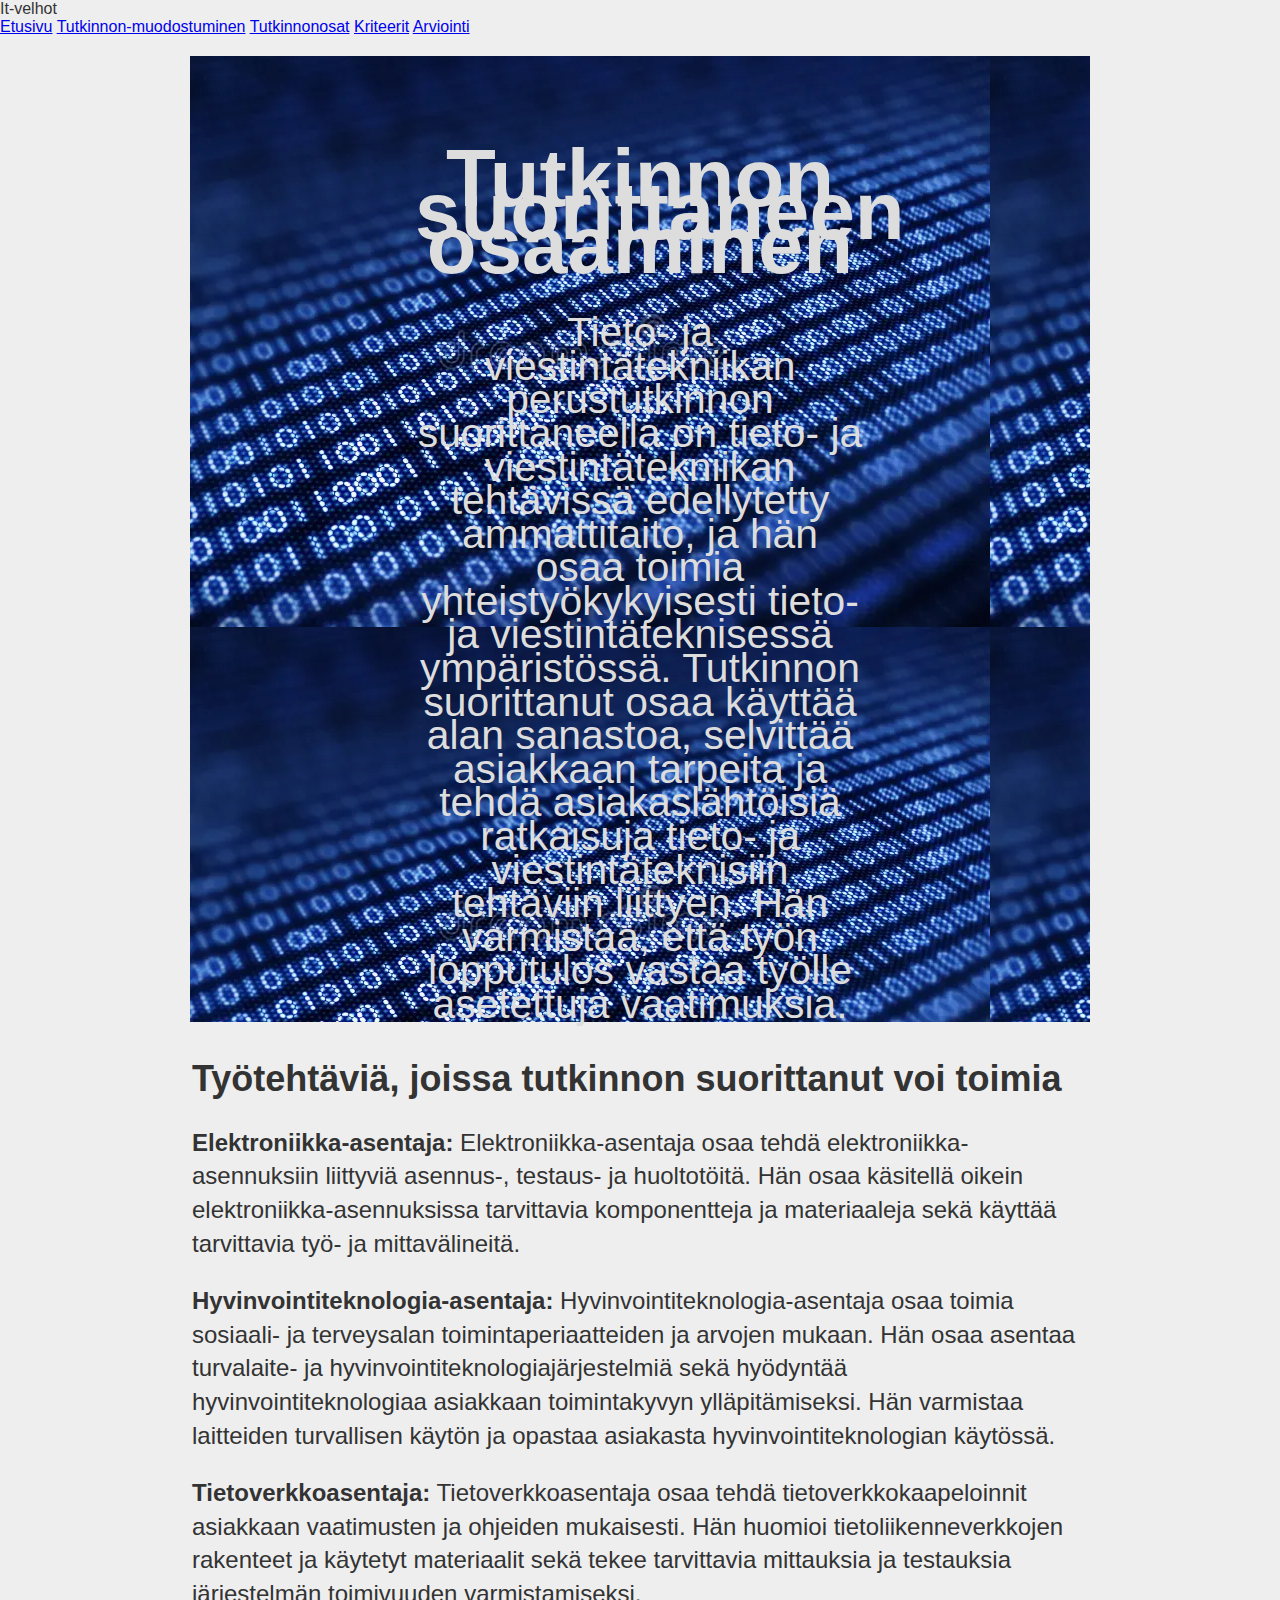
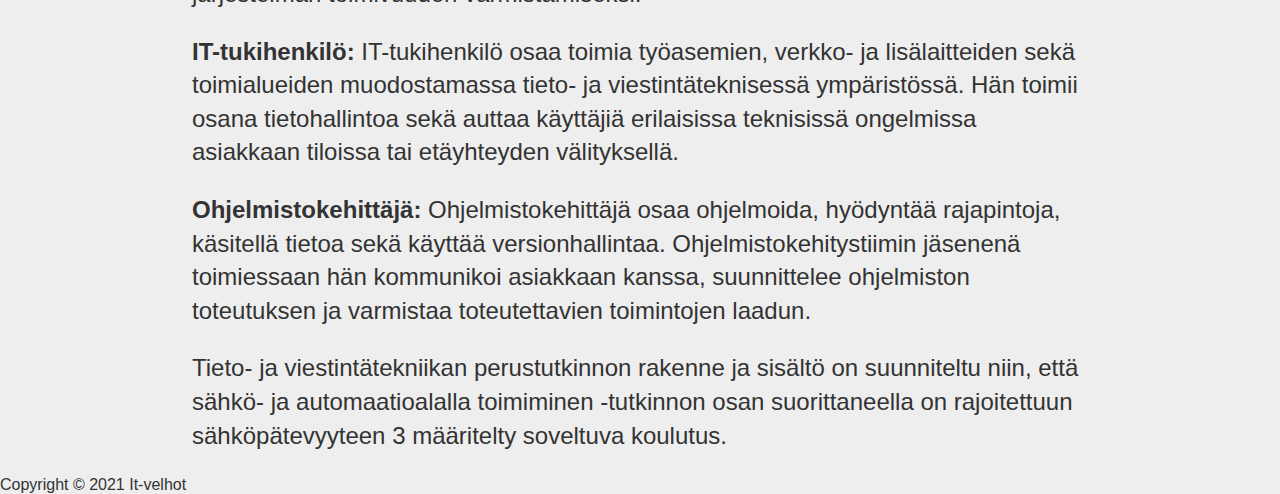
==== index.html @ 3bab026c "css korjaus" ====
<!DOCTYPE html>
<html lang="fi">
<head>
    <meta charset="UTF-8">
    <meta name="viewport" content="width=device-width, initial-scale=1.0">
    <title>Tieto- ja viestintätekniikan perustutkinto</title>
    <link rel="stylesheet" href="./css/style.css">
</head>
<body>

    <header>
        <div class="logo">
            <span>It-velhot</span>
        </div>
        <nav>
            <a href="index.html">Etusivu</a>
            <a href="rakenne.html">Tutkinnon-muodostuminen</a>
            <a href="tutkinnonosat.html">Tutkinnonosat</a>
            <a href="kriteerit.html">Kriteerit</a>
            <a href="arviointi.html">Arviointi</a>
        </nav>
    </header>

    <main>
        <section class="showcase">
            <div>
                <h1>Tutkinnon suorittaneen osaaminen</h1>
                <p>Tieto- ja viestintätekniikan perustutkinnon suorittaneella on tieto- ja viestintätekniikan tehtävissä edellytetty ammattitaito, ja hän osaa toimia yhteistyökykyisesti tieto- ja viestintäteknisessä ympäristössä. Tutkinnon suorittanut osaa käyttää alan sanastoa, selvittää asiakkaan tarpeita ja tehdä asiakaslähtöisiä ratkaisuja tieto- ja viestintäteknisiin tehtäviin liittyen. Hän varmistaa, että työn lopputulos vastaa työlle asetettuja vaatimuksia.</p>
            </div>
        </section>

        <section class="content">

            <h2>Työtehtäviä, joissa tutkinnon suorittanut voi toimia</h2>

            <p><strong>Elektroniikka-asentaja:</strong> Elektroniikka-asentaja osaa tehdä elektroniikka-asennuksiin liittyviä asennus-, testaus- ja huoltotöitä. Hän osaa käsitellä oikein elektroniikka-asennuksissa tarvittavia komponentteja ja materiaaleja sekä käyttää tarvittavia työ- ja mittavälineitä.</p>
        
            <p><strong>Hyvinvointiteknologia-asentaja:</strong> Hyvinvointiteknologia-asentaja osaa toimia sosiaali- ja terveysalan toimintaperiaatteiden ja arvojen mukaan. Hän osaa asentaa turvalaite- ja hyvinvointiteknologiajärjestelmiä sekä hyödyntää hyvinvointiteknologiaa asiakkaan toimintakyvyn ylläpitämiseksi. Hän varmistaa laitteiden turvallisen käytön ja opastaa asiakasta hyvinvointiteknologian käytössä.</p>
            
            <p><strong>Tietoverkkoasentaja:</strong> Tietoverkkoasentaja osaa tehdä tietoverkkokaapeloinnit asiakkaan vaatimusten ja ohjeiden mukaisesti. Hän huomioi tietoliikenneverkkojen rakenteet ja käytetyt materiaalit sekä tekee tarvittavia mittauksia ja testauksia järjestelmän toimivuuden varmistamiseksi.</p>
            
            <p><strong>IT-tukihenkilö:</strong> IT-tukihenkilö osaa toimia työasemien, verkko- ja lisälaitteiden sekä toimialueiden muodostamassa tieto- ja viestintäteknisessä ympäristössä. Hän toimii osana tietohallintoa sekä auttaa käyttäjiä erilaisissa teknisissä ongelmissa asiakkaan tiloissa tai etäyhteyden välityksellä.</p>
            
            <p><strong>Ohjelmistokehittäjä:</strong> Ohjelmistokehittäjä osaa ohjelmoida, hyödyntää rajapintoja, käsitellä tietoa sekä käyttää versionhallintaa. Ohjelmistokehitystiimin jäsenenä toimiessaan hän kommunikoi asiakkaan kanssa, suunnittelee ohjelmiston toteutuksen ja varmistaa toteutettavien toimintojen laadun.</p>
            
            <p>Tieto- ja viestintätekniikan perustutkinnon rakenne ja sisältö on suunniteltu niin, että sähkö- ja automaatioalalla toimiminen -tutkinnon osan suorittaneella on rajoitettuun sähköpätevyyteen 3 määritelty soveltuva koulutus.</p>
        </section>
    </main>

    <footer>
        <div class="logo">
            Copyright &copy; 2021 <span>It-velhot</span>
        </div>
    </footer>

</body>
</html>
---- css/style.css ----
/*projektin tyylit*/

@import url('https://fonts.googleapis.com/css2?family=Roboto:ital,wght@0,100;0,300;0,400;0,500;0,700;0,900;1,100;1,300;1,400;1,500;1,700;1,900&display=swap');

:root {
    --teksti: #333333;
    --tausta: #eeeeee;
    --teksti-vaalea: #dddddd;
}

* {
    box-sizing: border-box;
}


body {
    margin: 0;
    padding: 0;
    font-family: 'Lato', sans-serif;
    background-color: var(--tausta);
    color: var(--teksti);
}

/*main lohkon tyylit*/
main {
    font-size: 1.5em;
    line-height: 1.4em;
}

/*section-lohkon tyylit*/
section {
    max-width: 900px;
    width: 70%;
    margin: 20px auto;
}

/*showcase tyylit*/
.showcase {
    font-size: 1.7em;
    padding-top: 50px;
    width: 100%;
    height: 300%;
    background-image: url('../img/binary-code-pixellated-screen-18835949.webp');
}

.showcase > div {
    color: var(--teksti-vaalea);
    max-width: 50%;
    text-align: center;
    margin: 0 auto;
}
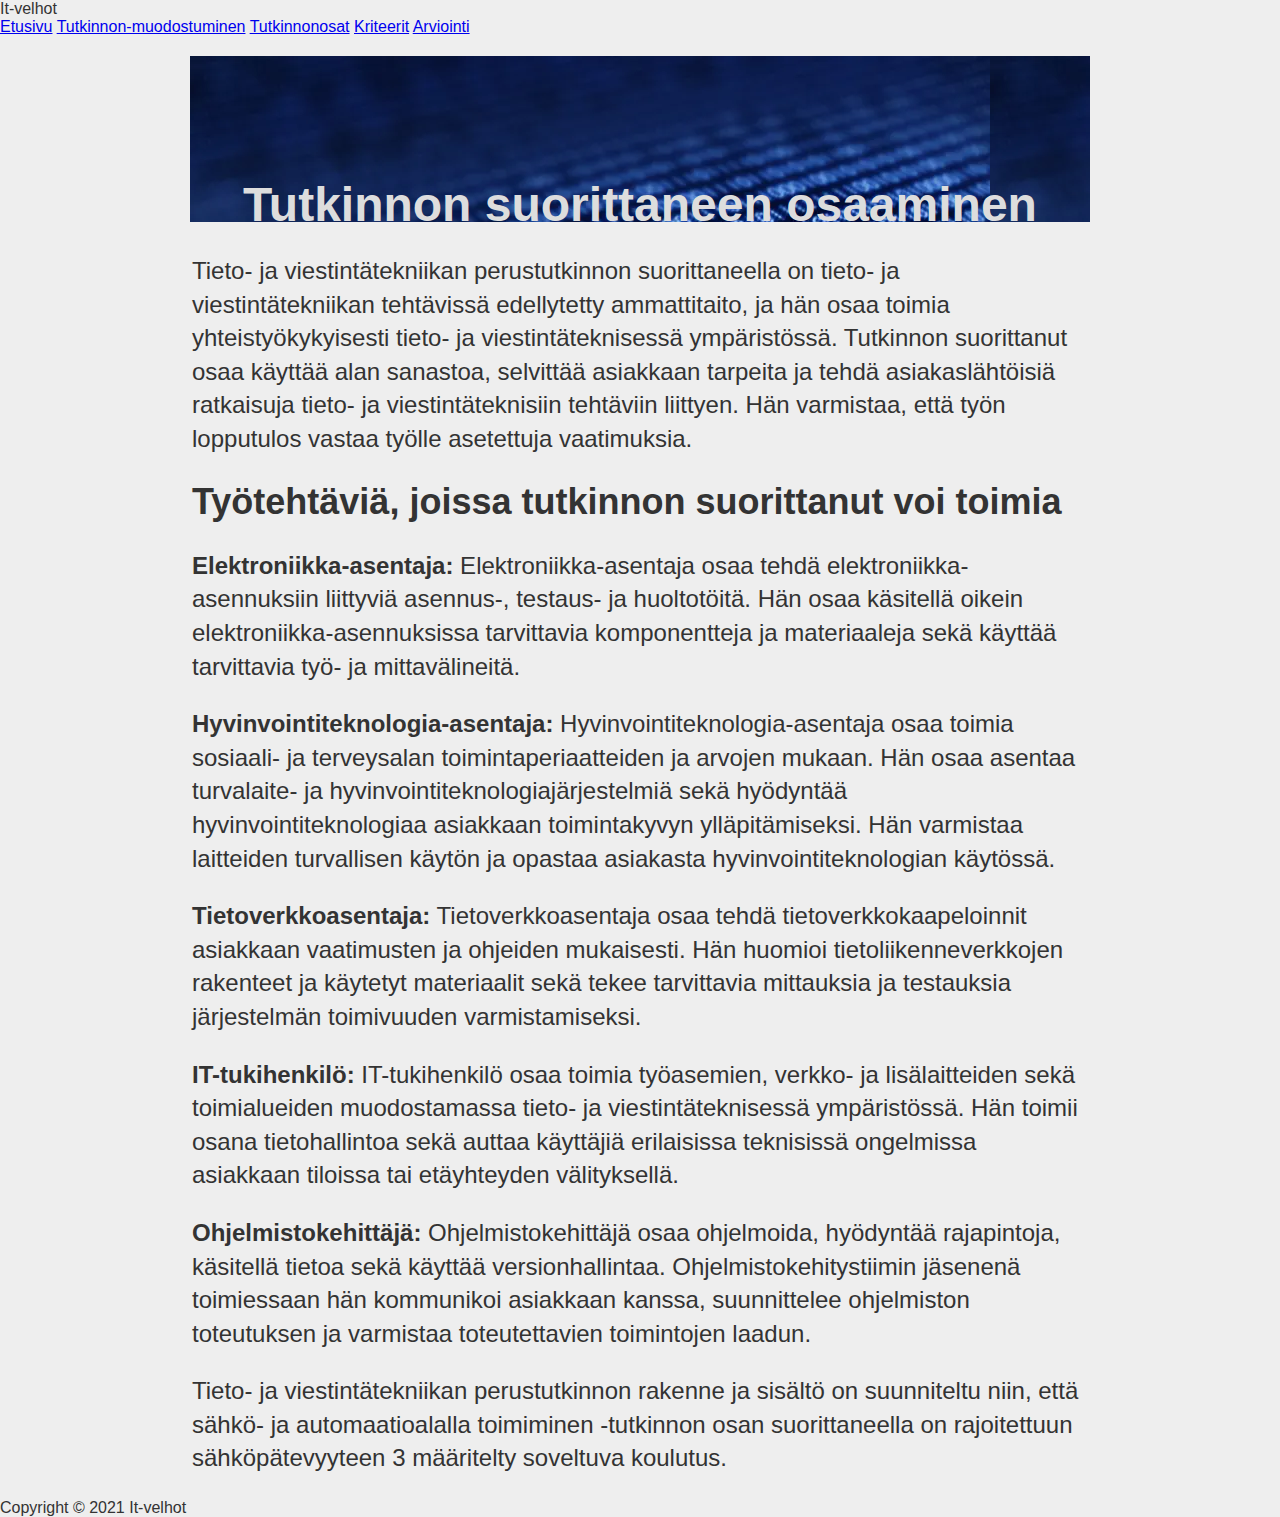
==== commit 810a8daf: "section muokkausta" ====
--- a/index.html
+++ b/index.html
@@ -25,8 +25,11 @@
         <section class="showcase">
             <div>
                 <h1>Tutkinnon suorittaneen osaaminen</h1>
-                <p>Tieto- ja viestintätekniikan perustutkinnon suorittaneella on tieto- ja viestintätekniikan tehtävissä edellytetty ammattitaito, ja hän osaa toimia yhteistyökykyisesti tieto- ja viestintäteknisessä ympäristössä. Tutkinnon suorittanut osaa käyttää alan sanastoa, selvittää asiakkaan tarpeita ja tehdä asiakaslähtöisiä ratkaisuja tieto- ja viestintäteknisiin tehtäviin liittyen. Hän varmistaa, että työn lopputulos vastaa työlle asetettuja vaatimuksia.</p>
             </div>
+        </section>
+            
+        <section class="kommentti">
+            <p>Tieto- ja viestintätekniikan perustutkinnon suorittaneella on tieto- ja viestintätekniikan tehtävissä edellytetty ammattitaito, ja hän osaa toimia yhteistyökykyisesti tieto- ja viestintäteknisessä ympäristössä. Tutkinnon suorittanut osaa käyttää alan sanastoa, selvittää asiakkaan tarpeita ja tehdä asiakaslähtöisiä ratkaisuja tieto- ja viestintäteknisiin tehtäviin liittyen. Hän varmistaa, että työn lopputulos vastaa työlle asetettuja vaatimuksia.</p>
         </section>
 
         <section class="content">
--- a/css/style.css
+++ b/css/style.css
@@ -36,16 +36,16 @@
 
 /*showcase tyylit*/
 .showcase {
-    font-size: 1.7em;
-    padding-top: 50px;
+    font-size: 1.0em;
+    padding-top: 100px;
     width: 100%;
-    height: 300%;
+    height: 100%;
     background-image: url('../img/binary-code-pixellated-screen-18835949.webp');
 }
 
 .showcase > div {
     color: var(--teksti-vaalea);
-    max-width: 50%;
+    max-width: 100%;
     text-align: center;
     margin: 0 auto;
 }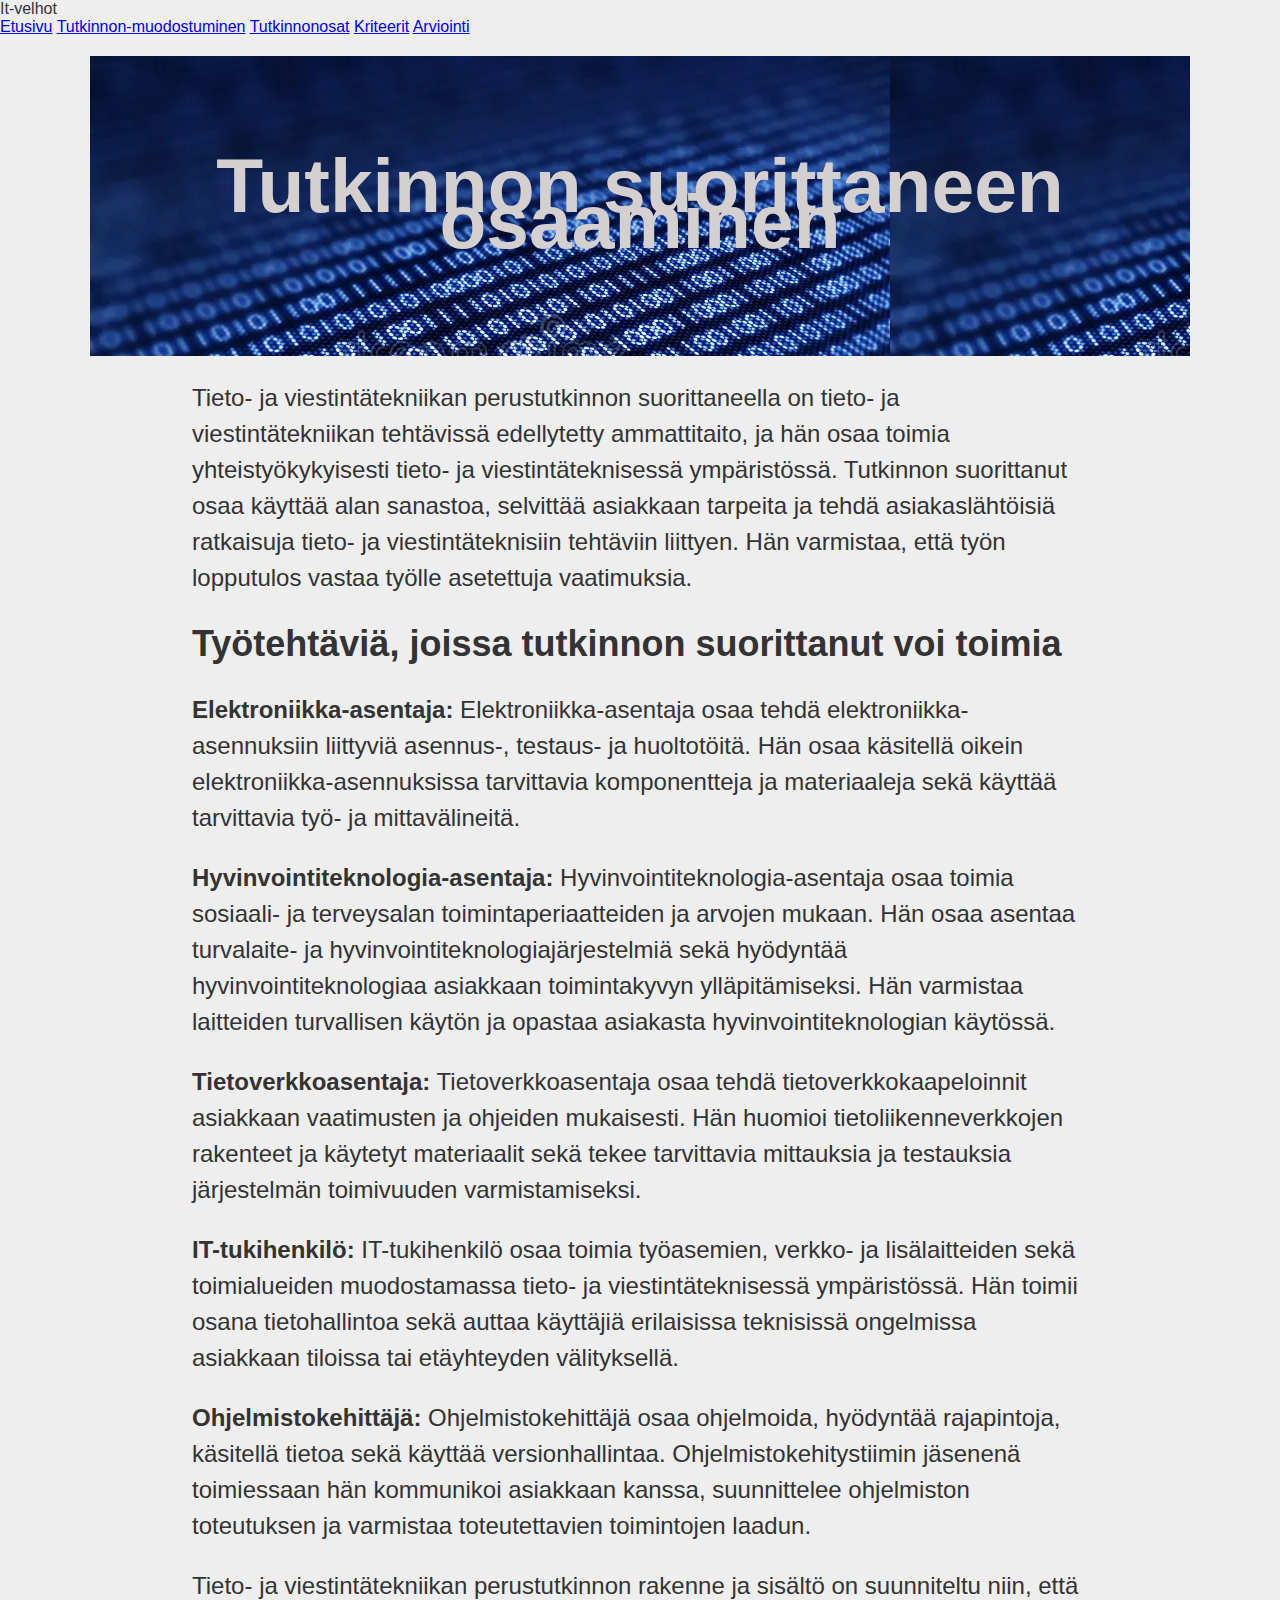
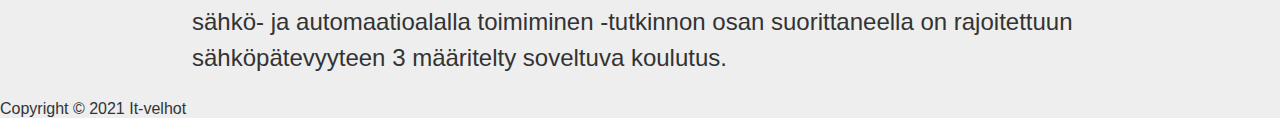
==== commit 06f17c62: "rakenne kohdan esimuokkaus" ====
--- a/index.html
+++ b/index.html
@@ -23,9 +23,7 @@
 
     <main>
         <section class="showcase">
-            <div>
                 <h1>Tutkinnon suorittaneen osaaminen</h1>
-            </div>
         </section>
             
         <section class="kommentti">
--- a/css/style.css
+++ b/css/style.css
@@ -5,7 +5,7 @@
 :root {
     --teksti: #333333;
     --tausta: #eeeeee;
-    --teksti-vaalea: #dddddd;
+    --teksti-vaalea: #d5d0d0;
 }
 
 * {
@@ -24,28 +24,23 @@
 /*main lohkon tyylit*/
 main {
     font-size: 1.5em;
-    line-height: 1.4em;
+    line-height: 1.5em;
 }
 
 /*section-lohkon tyylit*/
 section {
-    max-width: 900px;
+    max-width: 1100px;
     width: 70%;
     margin: 20px auto;
 }
 
 /*showcase tyylit*/
 .showcase {
-    font-size: 1.0em;
-    padding-top: 100px;
+    background-image: url('../img/binary-code-pixellated-screen-18835949.webp');
+    padding-top: 60px;
+    font-size: 1.6em;
     width: 100%;
-    height: 100%;
-    background-image: url('../img/binary-code-pixellated-screen-18835949.webp');
+    height: 300px;
+    color: var(--teksti-vaalea);
+    text-align: center;
 }
-
-.showcase > div {
-    color: var(--teksti-vaalea);
-    max-width: 100%;
-    text-align: center;
-    margin: 0 auto;
-}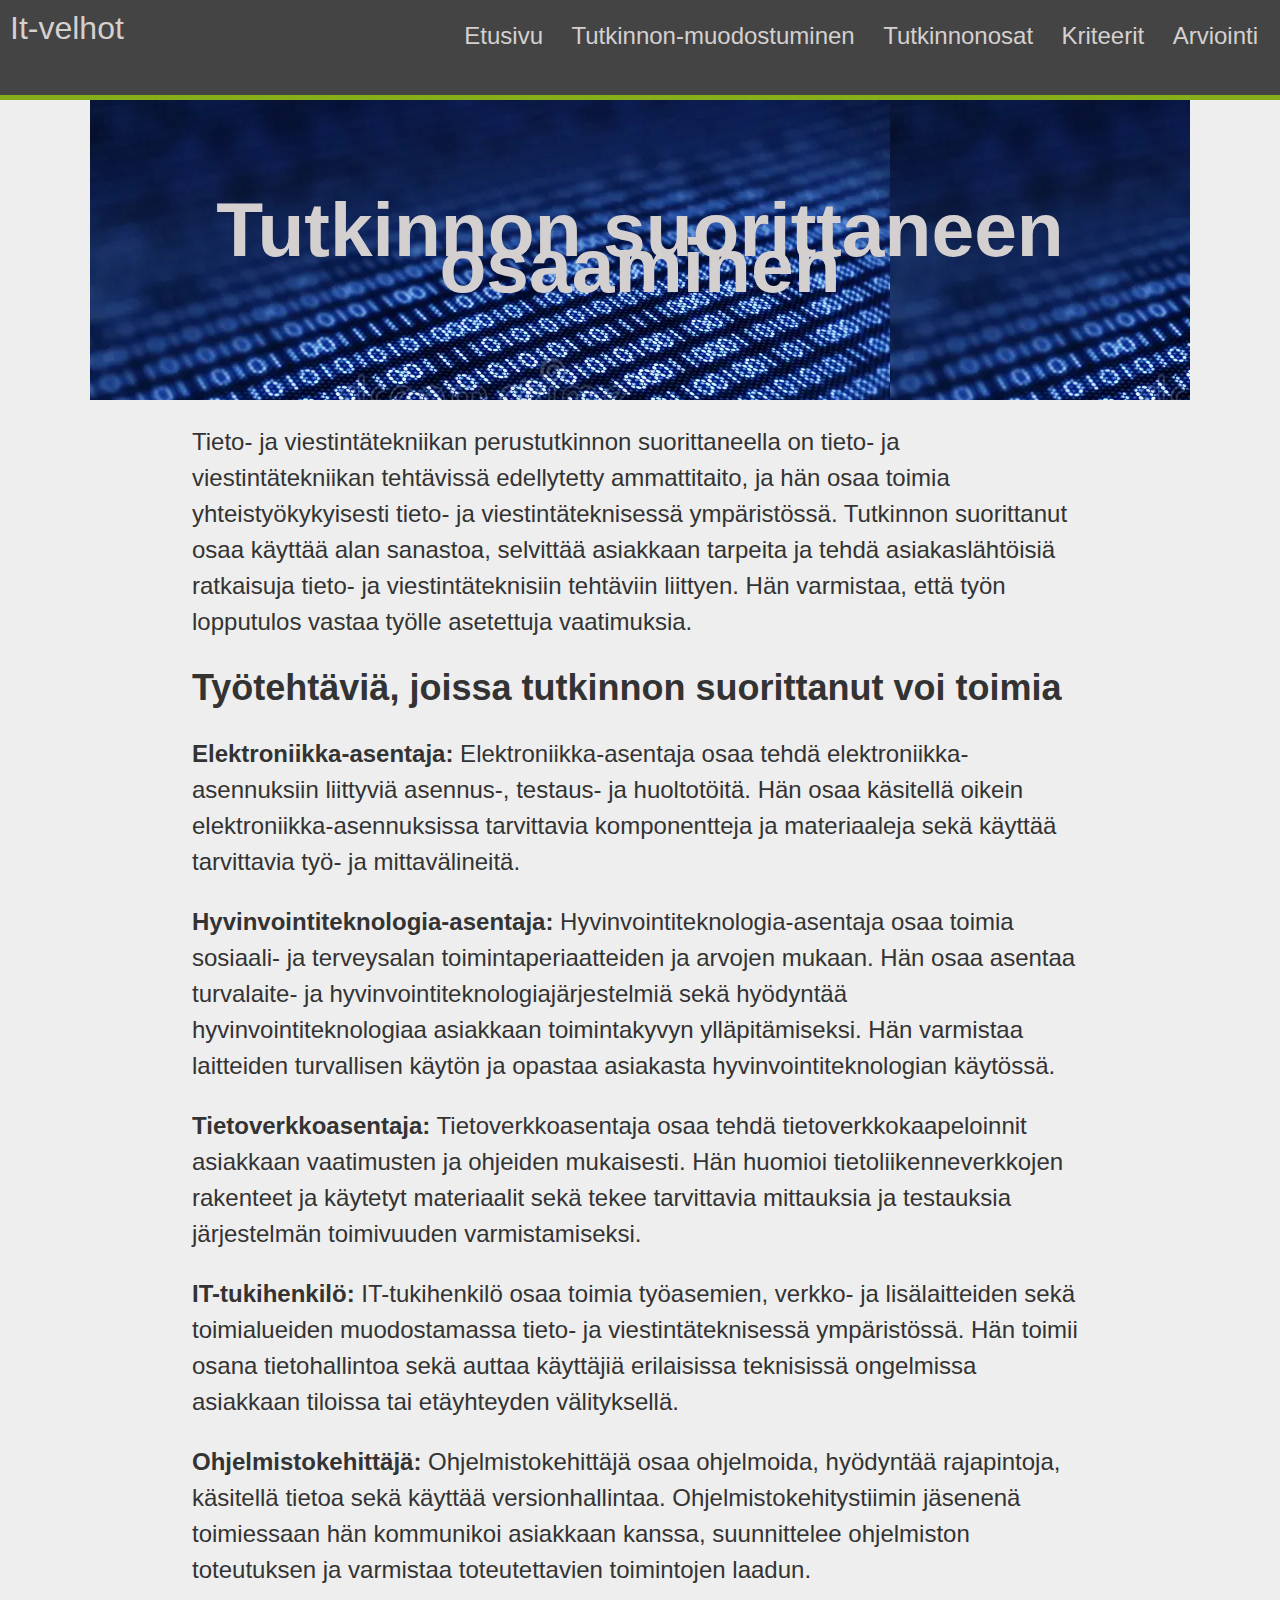
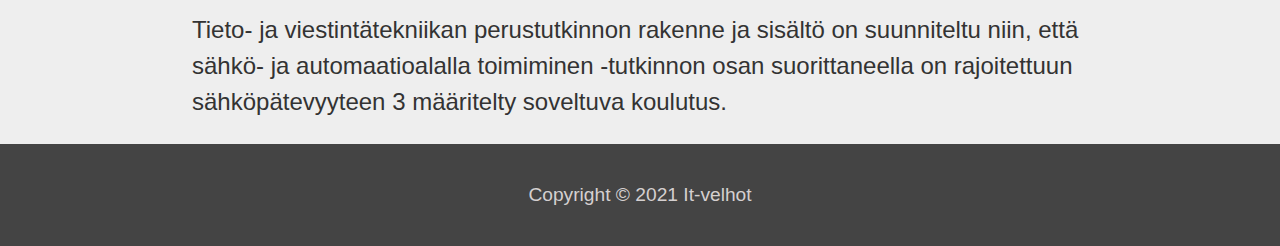
==== commit bd6ac3b2: "." ====
--- a/index.html
+++ b/index.html
@@ -26,7 +26,7 @@
                 <h1>Tutkinnon suorittaneen osaaminen</h1>
         </section>
             
-        <section class="kommentti">
+        <section>
             <p>Tieto- ja viestintätekniikan perustutkinnon suorittaneella on tieto- ja viestintätekniikan tehtävissä edellytetty ammattitaito, ja hän osaa toimia yhteistyökykyisesti tieto- ja viestintäteknisessä ympäristössä. Tutkinnon suorittanut osaa käyttää alan sanastoa, selvittää asiakkaan tarpeita ja tehdä asiakaslähtöisiä ratkaisuja tieto- ja viestintäteknisiin tehtäviin liittyen. Hän varmistaa, että työn lopputulos vastaa työlle asetettuja vaatimuksia.</p>
         </section>
 
--- a/css/style.css
+++ b/css/style.css
@@ -6,6 +6,8 @@
     --teksti: #333333;
     --tausta: #eeeeee;
     --teksti-vaalea: #d5d0d0;
+    --bg-dark: #444444;
+    --highlight: #87af19;
 }
 
 * {
@@ -21,10 +23,61 @@
     color: var(--teksti);
 }
 
+/* Header */
+header {
+    background-color: var(--bg-dark);
+    color: var(--teksti-vaalea);
+    padding: 10px;
+    height: 100px;
+    position: fixed;
+    width: 100%;
+    top: 0;
+    border-bottom: var(--highlight) solid 5px;
+}
+
+header .logo {
+    float: left;
+    font-size: 2em;
+}
+
+header nav {
+    float: right;
+
+}
+
+header nav a {
+    display: inline-block;
+    font-size: 1.5em;
+    color: var(--teksti-vaalea);
+    text-decoration: none;
+    padding: 0.5em;
+}
+
+header a a:hover {
+    color: var(--teksti);
+    background-color: var(--highlight);
+}
+
 /*main lohkon tyylit*/
 main {
     font-size: 1.5em;
     line-height: 1.5em;
+    padding-top: 80px;
+}
+
+/* Ingressi */
+.ingressi {
+    font-size: 1.2em;
+    font-style: italic;
+    line-height: 1.6em;
+}
+
+.ingressi::first-letter {
+    float: left;
+    font-size: 3.2em;
+    line-height: 1em;
+    font-weight: bold;
+    margin-right: 0.1em;
 }
 
 /*section-lohkon tyylit*/
@@ -44,3 +97,31 @@
     color: var(--teksti-vaalea);
     text-align: center;
 }
+
+/* Tutkintonimikkeet */
+.tutkintonimikkeet a{
+    display: block;
+    width: 100%;
+    text-align: center;
+    text-decoration: none;
+    background-color: var(--bg-dark);
+    color: var(--teksti-vaalea);
+    border: 1px solid var(--teksti);
+    padding: 20px;
+    margin: 10px 0;
+    border-radius: 10px;
+}
+
+.tutkintonimikkeet a:hover{
+    color: var(--teksti);
+    background-color: var(--highlight);
+}
+
+/* Footer */
+footer {
+    background-color: var(--bg-dark);
+    color: var(--teksti-vaalea);
+    padding: 40px;
+    text-align: center;
+    font-size: 1.2em;
+}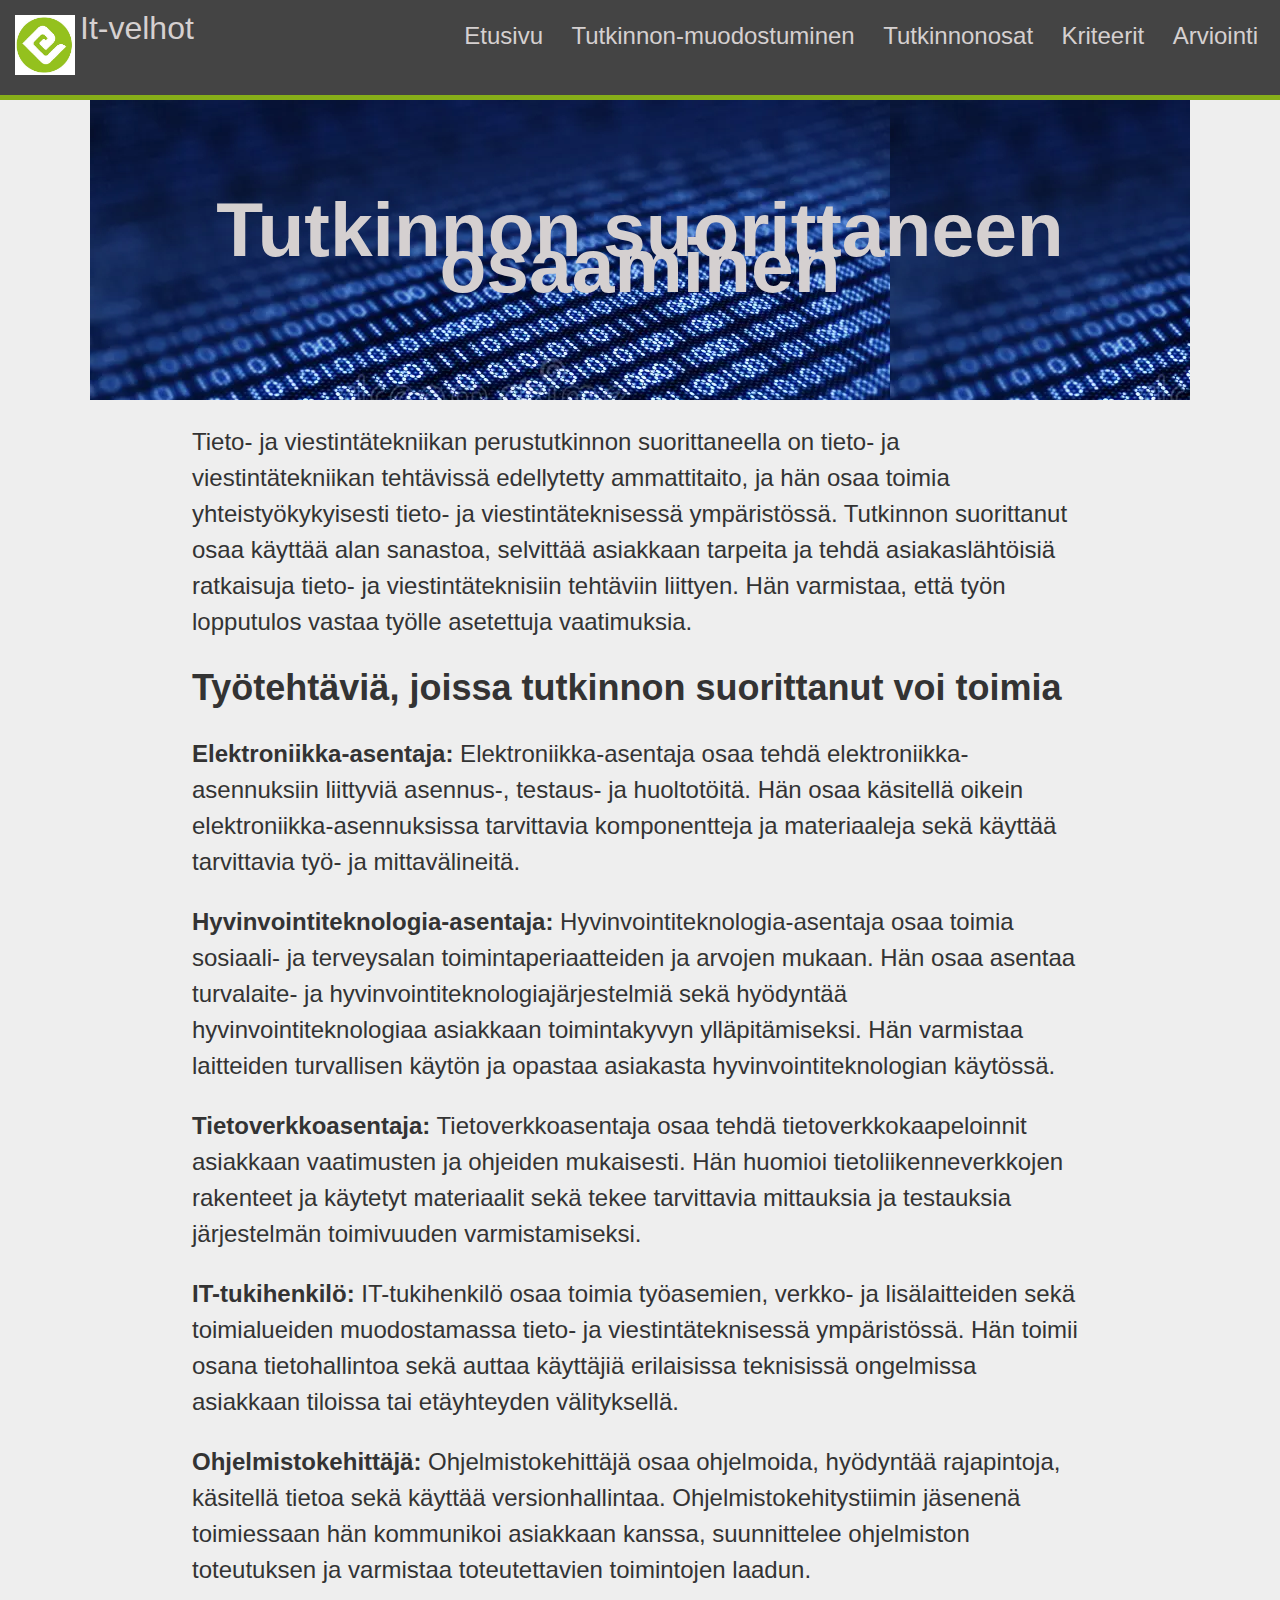
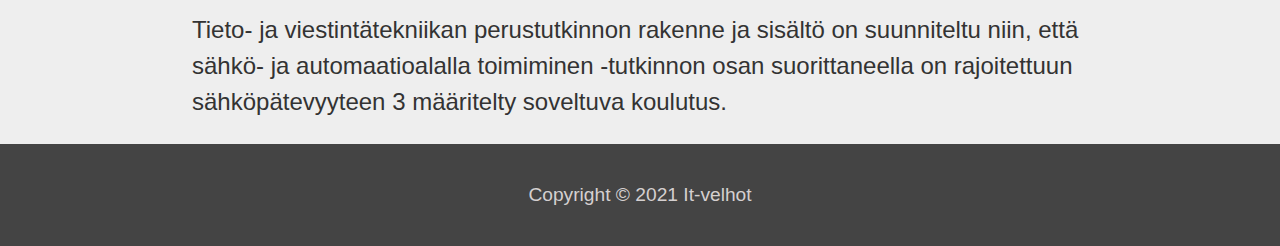
==== commit f777a21a: "logo muutoksia" ====
--- a/index.html
+++ b/index.html
@@ -10,6 +10,7 @@
 
     <header>
         <div class="logo">
+            <img src="../img/logo.jpg" alt="Logo">
             <span>It-velhot</span>
         </div>
         <nav>
@@ -30,7 +31,7 @@
             <p>Tieto- ja viestintätekniikan perustutkinnon suorittaneella on tieto- ja viestintätekniikan tehtävissä edellytetty ammattitaito, ja hän osaa toimia yhteistyökykyisesti tieto- ja viestintäteknisessä ympäristössä. Tutkinnon suorittanut osaa käyttää alan sanastoa, selvittää asiakkaan tarpeita ja tehdä asiakaslähtöisiä ratkaisuja tieto- ja viestintäteknisiin tehtäviin liittyen. Hän varmistaa, että työn lopputulos vastaa työlle asetettuja vaatimuksia.</p>
         </section>
 
-        <section class="content">
+        <section>
 
             <h2>Työtehtäviä, joissa tutkinnon suorittanut voi toimia</h2>
 
--- a/css/style.css
+++ b/css/style.css
@@ -38,6 +38,13 @@
 header .logo {
     float: left;
     font-size: 2em;
+}
+
+header .logo img {
+    height: 70px;
+    padding: 5px;
+    display: block;
+    float: left;
 }
 
 header nav {
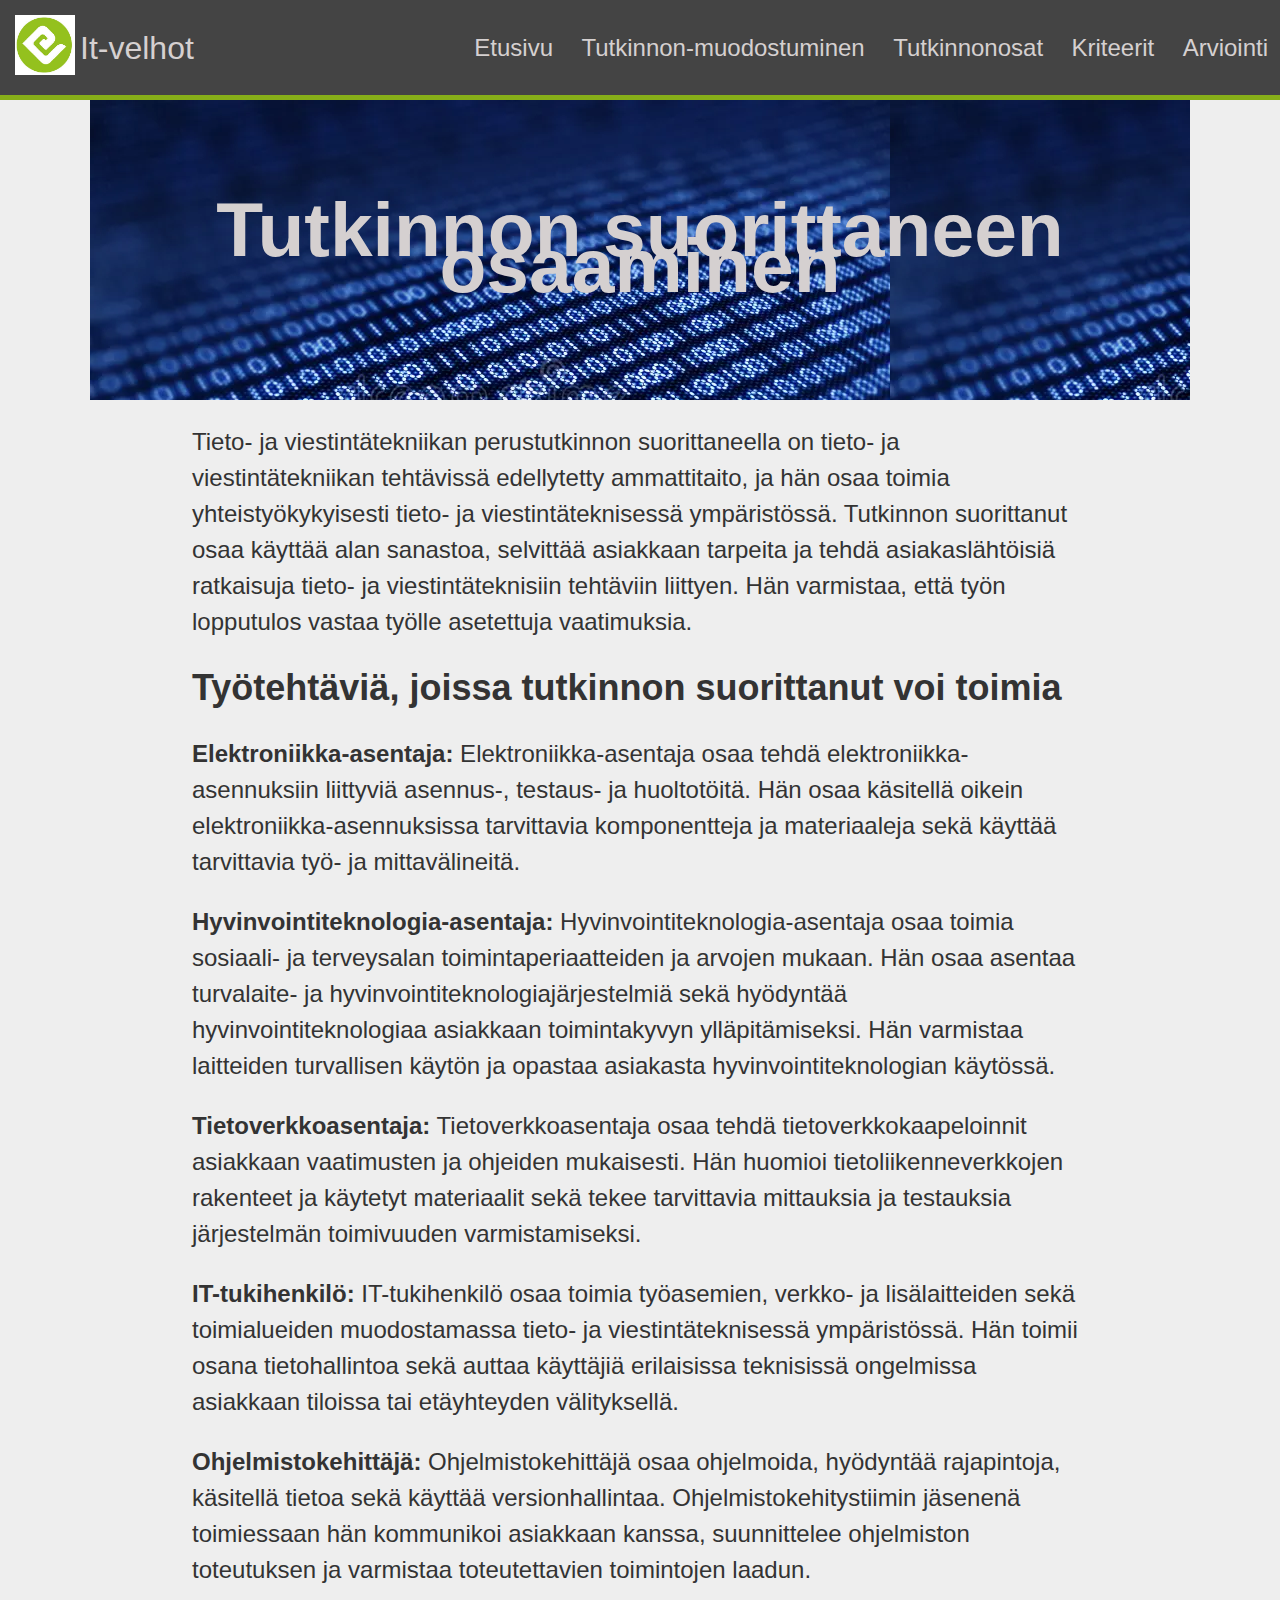
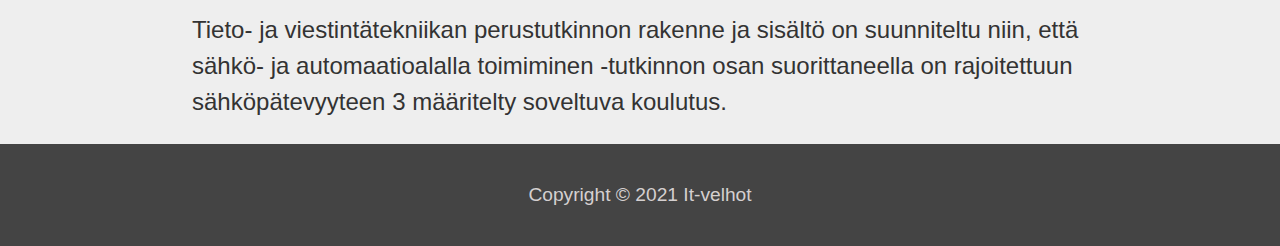
==== commit c77b4c13: "v-center lisäys" ====
--- a/index.html
+++ b/index.html
@@ -11,9 +11,9 @@
     <header>
         <div class="logo">
             <img src="../img/logo.jpg" alt="Logo">
-            <span>It-velhot</span>
+            <span class="v-center">It-velhot</span>
         </div>
-        <nav>
+        <nav class="v-center h-right">
             <a href="index.html">Etusivu</a>
             <a href="rakenne.html">Tutkinnon-muodostuminen</a>
             <a href="tutkinnonosat.html">Tutkinnonosat</a>
--- a/css/style.css
+++ b/css/style.css
@@ -14,10 +14,25 @@
     box-sizing: border-box;
 }
 
+/* Yleiskäyttöisiä tyylejä */
+
+/* Vertikaalinen keskittämistä */
+.v-center {
+    position: absolute;
+    transform: translateY(-50%);
+    top: 50%;
+}
+
+/* Horisonttalinen oikea tasaus */
+.h-right {
+    position: absolute;
+    right: 0;
+}
+
 
 body {
-    margin: 0;
-    padding: 0;
+    margin: 0px;
+    padding: 0px;
     font-family: 'Lato', sans-serif;
     background-color: var(--tausta);
     color: var(--teksti);
